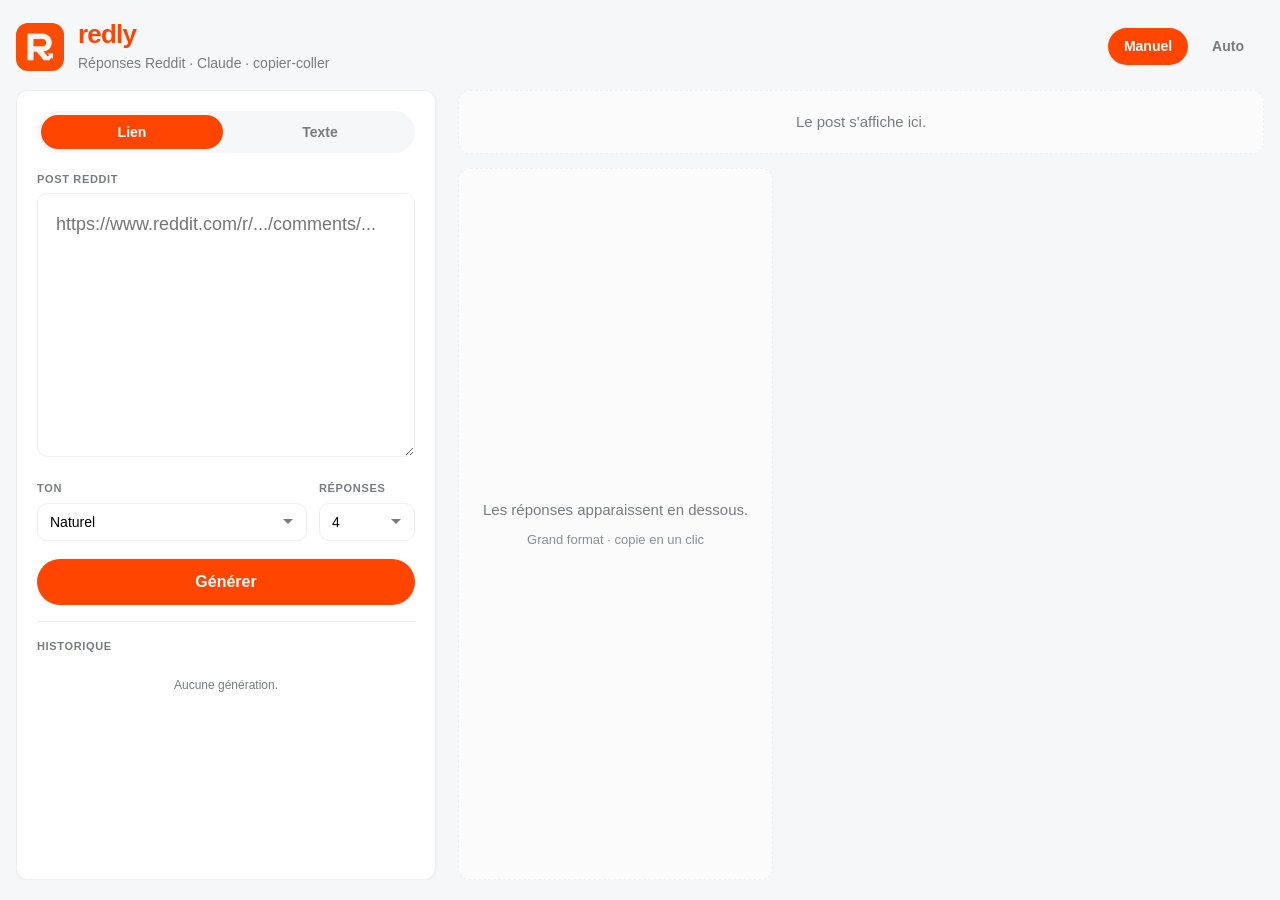
==== static/index.html @ a784b737 "Initial commit — Redly Co-authored-by: Cursor <cursoragent@cursor.com>" ====
<!DOCTYPE html>
<html lang="fr">
<head>
  <meta charset="UTF-8" />
  <meta name="viewport" content="width=device-width, initial-scale=1" />
  <title>Redly</title>
  <link rel="icon" type="image/png" href="/static/logo.png" />
  <link rel="apple-touch-icon" href="/static/logo.png" />
  <link rel="stylesheet" href="/static/style.css" />
</head>
<body>
  <div class="shell">
    <header class="top">
      <div class="brand">
        <img src="/static/logo.png" alt="" class="brand-logo" width="48" height="48" />
        <div>
          <h1 class="brand-name">redly</h1>
          <p class="brand-sub">Réponses Reddit · Claude · copier-coller</p>
        </div>
      </div>
      <nav class="nav-main">
        <a href="/" class="nav-link active">Manuel</a>
        <a href="/auto" class="nav-link">Auto</a>
      </nav>
    </header>

    <main class="layout">
      <section class="panel">
        <div class="tabs" role="tablist">
          <button type="button" class="tab active" data-mode="link">Lien</button>
          <button type="button" class="tab" data-mode="text">Texte</button>
        </div>

        <label class="field-label" for="content">Post Reddit</label>
        <textarea
          id="content"
          class="textarea textarea-main"
          rows="8"
          placeholder="https://www.reddit.com/r/.../comments/..."
          spellcheck="true"
        ></textarea>

        <div class="options">
          <div class="option">
            <label class="field-label" for="tone">Ton</label>
            <select id="tone" class="select">
              <option value="naturel et humain">Naturel</option>
              <option value="amical et décontracté">Amical</option>
              <option value="sarcastique léger">Sarcastique</option>
              <option value="utile et informatif">Expert</option>
              <option value="court et direct">Court</option>
            </select>
          </div>
          <div class="option option-sm">
            <label class="field-label" for="count">Réponses</label>
            <select id="count" class="select">
              <option value="3">3</option>
              <option value="4" selected>4</option>
              <option value="5">5</option>
              <option value="6">6</option>
            </select>
          </div>
        </div>

        <button type="button" id="generate" class="btn-main">
          <span class="btn-label">Générer</span>
          <span class="btn-spinner hidden" aria-hidden="true"></span>
        </button>
        <p id="status" class="status" aria-live="polite"></p>

        <section class="history-block">
          <div class="history-head">
            <h2 class="history-title">Historique</h2>
            <button type="button" id="history-clear" class="btn-ghost btn-ghost-sm hidden">Effacer</button>
          </div>
          <ul id="history-list" class="history-list"></ul>
          <p id="history-empty" class="history-empty">Aucune génération.</p>
        </section>
      </section>

      <section class="col-main">
        <section class="col-post">
          <section id="preview" class="post-card hidden">
            <div class="post-vote" aria-hidden="true">
              <span class="vote-up">▲</span>
            </div>
            <div class="post-inner">
              <span id="preview-sub" class="subreddit">r/...</span>
              <h2 id="preview-title" class="post-title"></h2>
              <p id="preview-body" class="post-body"></p>
            </div>
          </section>
          <div id="empty-post" class="empty empty-post">
            <p>Le post s'affiche ici.</p>
          </div>
        </section>

        <section class="col-replies">
          <section id="results" class="results hidden">
            <div class="results-head">
              <h2 class="results-title">Réponses</h2>
              <button type="button" id="copy-all" class="btn-ghost">Tout copier</button>
            </div>
            <div id="replies" class="replies-list"></div>
          </section>
          <div id="empty" class="empty empty-replies">
            <p>Les réponses apparaissent en dessous.</p>
            <p class="empty-sub">Grand format · copie en un clic</p>
          </div>
        </section>
      </section>
    </main>
  </div>

  <script src="/static/app.js"></script>
</body>
</html>
---- static/style.css ----
*,
*::before,
*::after {
  box-sizing: border-box;
}

:root {
  --bg: #f6f7f8;
  --surface: #ffffff;
  --border: #edeff1;
  --text: #1a1a1b;
  --muted: #787c7e;
  --orange: #ff4500;
  --orange-hover: #e03d00;
  --orange-soft: #fff4ef;
  --radius: 12px;
  --shadow: 0 1px 3px rgba(0, 0, 0, 0.06);
  --shell-pad-y: 20px;
}

html {
  scroll-behavior: smooth;
}

body {
  margin: 0;
  font-family: -apple-system, BlinkMacSystemFont, "Segoe UI", Roboto, Helvetica, Arial, sans-serif;
  background: var(--bg);
  color: var(--text);
  line-height: 1.5;
  -webkit-font-smoothing: antialiased;
}

.shell {
  max-width: 1480px;
  margin: 0 auto;
  padding: 20px 16px 32px;
}

.top {
  margin-bottom: 28px;
  display: flex;
  align-items: center;
  justify-content: space-between;
  gap: 16px;
  flex-wrap: wrap;
}

.nav-main {
  display: flex;
  gap: 8px;
  padding: 4px;
  background: var(--bg);
  border-radius: 999px;
}

.nav-link {
  padding: 8px 16px;
  border-radius: 999px;
  font-size: 14px;
  font-weight: 600;
  color: var(--muted);
  text-decoration: none;
  transition: background 0.15s, color 0.15s;
}

.nav-link:hover {
  color: var(--text);
}

.nav-link.active {
  background: var(--orange);
  color: #fff;
}

.auth-bar {
  display: flex;
  align-items: center;
  justify-content: space-between;
  gap: 12px;
  padding: 12px 16px;
  margin-bottom: 18px;
  background: var(--surface);
  border: 1px solid var(--border);
  border-radius: var(--radius);
}

.auth-info {
  font-size: 14px;
  color: var(--text);
}

.auth-actions {
  display: flex;
  gap: 8px;
}

.auto-layout {
  display: grid;
  grid-template-columns: 1fr;
  gap: 18px;
  align-items: start;
}

@media (min-width: 960px) {
  .auto-layout {
    grid-template-columns: 320px 1fr;
  }
}

.auto-panel .panel-title,
.queue-head .panel-title {
  margin: 0 0 16px;
  font-size: 12px;
  font-weight: 700;
  color: var(--muted);
  text-transform: uppercase;
  letter-spacing: 0.06em;
}

.input {
  width: 100%;
  padding: 10px 12px;
  border: 1px solid var(--border);
  border-radius: 10px;
  font-size: 15px;
  font-family: inherit;
  background: #fff;
  margin-bottom: 14px;
}

.input:focus {
  outline: none;
  border-color: var(--orange);
  box-shadow: 0 0 0 3px rgba(255, 69, 0, 0.14);
}

.check-row {
  display: flex;
  align-items: center;
  gap: 8px;
  margin: 12px 0 16px;
  font-size: 14px;
  color: var(--text);
  cursor: pointer;
}

.auto-hint {
  margin: 14px 0 0;
  font-size: 12px;
  color: var(--muted);
  line-height: 1.45;
}

.auto-queue-wrap {
  min-width: 0;
}

.queue-head {
  display: flex;
  align-items: center;
  justify-content: space-between;
  margin-bottom: 12px;
}

.queue-list {
  display: flex;
  flex-direction: column;
  gap: 14px;
}

.queue-empty {
  margin: 0;
  padding: 40px 20px;
  text-align: center;
  color: var(--muted);
  border: 1px dashed var(--border);
  border-radius: var(--radius);
}

.queue-card {
  background: var(--surface);
  border: 1px solid var(--border);
  border-radius: var(--radius);
  padding: 18px 20px;
  box-shadow: var(--shadow);
}

.queue-card.queue-posted {
  border-color: #b8e6cf;
  background: #f8fffb;
}

.queue-card.queue-skipped {
  opacity: 0.65;
}

.queue-card-head {
  display: flex;
  flex-wrap: wrap;
  align-items: center;
  gap: 10px;
  margin-bottom: 10px;
}

.queue-status {
  font-size: 11px;
  font-weight: 700;
  text-transform: uppercase;
  color: var(--orange);
  letter-spacing: 0.05em;
}

.queue-meta {
  font-size: 12px;
  color: var(--muted);
}

.queue-link {
  margin-left: auto;
  font-size: 12px;
  font-weight: 600;
  color: var(--orange);
  text-decoration: none;
}

.queue-title {
  margin: 0 0 8px;
  font-size: 17px;
  font-weight: 600;
  line-height: 1.35;
}

.queue-body {
  margin: 0 0 12px;
  font-size: 14px;
  color: var(--muted);
  line-height: 1.5;
  white-space: pre-wrap;
}

.queue-reply {
  min-height: 100px;
  font-size: 17px;
  line-height: 1.65;
  margin-bottom: 12px;
}

.queue-actions {
  display: flex;
  gap: 10px;
  flex-wrap: wrap;
}

.btn-sm {
  width: auto;
  padding: 10px 20px;
  font-size: 14px;
}

.queue-error {
  margin: 0 0 10px;
  font-size: 13px;
  color: #ea0027;
}

.queue-ok {
  margin: 0 0 10px;
  font-size: 13px;
}

.queue-ok a {
  color: #046a38;
  font-weight: 600;
}

.brand {
  display: flex;
  align-items: center;
  gap: 14px;
}

.brand-logo {
  width: 48px;
  height: 48px;
  border-radius: 12px;
  flex-shrink: 0;
  object-fit: cover;
  display: block;
}

.brand-name {
  margin: 0;
  font-size: 26px;
  font-weight: 700;
  letter-spacing: -0.03em;
  color: var(--orange);
  line-height: 1.1;
}

.brand-sub {
  margin: 4px 0 0;
  font-size: 14px;
  color: var(--muted);
}

.layout {
  display: grid;
  grid-template-columns: 1fr;
  gap: 16px;
  align-items: start;
}

@media (min-width: 900px) {
  html,
  body {
    height: 100%;
    overflow: hidden;
  }

  .shell {
    height: 100vh;
    max-height: 100vh;
    display: flex;
    flex-direction: column;
    overflow: hidden;
    padding-bottom: var(--shell-pad-y);
    box-sizing: border-box;
  }

  .top {
    flex-shrink: 0;
    margin-bottom: 16px;
  }

  .layout {
    flex: 1;
    min-height: 0;
    overflow: hidden;
    align-items: stretch;
  }

  .panel {
    position: relative;
    top: auto;
    max-height: none;
    height: 100%;
    overflow: hidden;
  }

  .col-main {
    display: flex;
    flex-direction: column;
    min-height: 0;
    min-width: 0;
    height: 100%;
    overflow: hidden;
    gap: 14px;
  }

  .col-post {
    position: relative;
    top: auto;
    flex-shrink: 0;
    max-height: none;
    height: auto;
    overflow: visible;
  }

  .col-replies {
    position: relative;
    top: auto;
    flex: 1;
    min-height: 0;
    max-height: none;
    height: auto;
    overflow: hidden;
    display: flex;
    flex-direction: column;
    padding-right: 4px;
  }

  .col-replies .results:not(.hidden) {
    display: flex;
    flex-direction: column;
    flex: 1;
    min-height: 0;
    overflow: hidden;
  }

  .col-replies .empty-replies {
    flex: 1;
    min-height: 0;
  }

  .results-head {
    position: relative;
    top: auto;
    flex-shrink: 0;
  }

  .replies-list {
    flex: 1;
    min-height: 0;
    overflow-y: auto;
    overscroll-behavior: contain;
    -webkit-overflow-scrolling: touch;
    align-items: start;
    align-content: start;
  }

  .textarea-main {
    min-height: 200px;
  }
}

@media (min-width: 900px) {
  .layout {
    grid-template-columns: minmax(320px, 380px) minmax(0, 1fr);
    gap: 18px;
    align-items: stretch;
  }
}

@media (min-width: 1180px) {
  .layout {
    grid-template-columns: minmax(360px, 420px) minmax(0, 1fr);
    gap: 22px;
  }
}

.panel,
.post-card,
.reply-card {
  background: var(--surface);
  border: 1px solid var(--border);
  border-radius: var(--radius);
  box-shadow: var(--shadow);
}

.panel {
  padding: 20px;
  position: sticky;
  top: 16px;
  max-height: calc(100vh - 32px);
  overflow-y: auto;
}

@media (min-width: 900px) {
  .panel {
    overflow: hidden;
  }
}

.col-main {
  min-width: 0;
}

.col-post {
  position: sticky;
  top: 12px;
  align-self: start;
  max-height: calc(100vh - 24px);
  overflow: hidden;
}

@media (min-width: 900px) {
  .col-post {
    position: relative;
    top: auto;
    align-self: stretch;
    max-height: none;
    overflow: visible;
  }

  .col-main .post-card {
    width: 100%;
    margin-bottom: 0;
  }

  .col-main .post-inner {
    display: flex;
    flex-wrap: wrap;
    align-items: baseline;
    gap: 6px 20px;
    padding: 14px 20px;
  }

  .col-main .subreddit {
    flex-shrink: 0;
  }

  .col-main .post-title {
    flex: 1 1 100%;
    margin: 0;
    font-size: 18px;
  }

  .col-main .post-body {
    flex: 1 1 100%;
    margin: 0;
    font-size: 15px;
    max-height: 3.2em;
    overflow: hidden;
  }

  .col-main .post-body:not(:empty) {
    display: -webkit-box;
    -webkit-line-clamp: 2;
    -webkit-box-orient: vertical;
  }

  .col-post .empty-post {
    padding: 20px;
  }
}

.col-replies {
  min-width: 0;
  position: sticky;
  top: 12px;
  align-self: start;
  max-height: calc(100vh - 24px);
  overflow: hidden;
  padding-right: 2px;
  min-height: 320px;
}

.tabs {
  display: flex;
  gap: 6px;
  margin-bottom: 18px;
  padding: 4px;
  background: var(--bg);
  border-radius: 999px;
}

.tab {
  flex: 1;
  padding: 9px 14px;
  border: none;
  border-radius: 999px;
  background: transparent;
  font-size: 14px;
  font-weight: 600;
  color: var(--muted);
  cursor: pointer;
  transition: background 0.15s, color 0.15s;
}

.tab:hover {
  color: var(--text);
}

.tab.active {
  background: var(--orange);
  color: #fff;
}

.field-label {
  display: block;
  font-size: 11px;
  font-weight: 700;
  color: var(--muted);
  margin-bottom: 6px;
  text-transform: uppercase;
  letter-spacing: 0.06em;
}

.textarea {
  width: 100%;
  padding: 16px 18px;
  border: 1px solid var(--border);
  border-radius: 10px;
  font-size: 16px;
  font-family: inherit;
  line-height: 1.55;
  resize: vertical;
  min-height: 140px;
  margin-bottom: 16px;
  background: #fff;
}

.textarea-main {
  min-height: 220px;
  font-size: 17px;
  line-height: 1.6;
}

@media (min-width: 900px) {
  .textarea-main {
    min-height: 260px;
    font-size: 18px;
  }
}

.textarea:focus {
  outline: none;
  border-color: var(--orange);
  box-shadow: 0 0 0 3px rgba(255, 69, 0, 0.14);
}

.options {
  display: flex;
  gap: 12px;
  margin-bottom: 18px;
}

.option {
  flex: 1;
}

.option-sm {
  flex: 0 0 96px;
}

.select {
  width: 100%;
  padding: 10px 12px;
  border: 1px solid var(--border);
  border-radius: 10px;
  font-size: 14px;
  font-family: inherit;
  background: #fff;
  cursor: pointer;
  appearance: none;
  background-image: url("data:image/svg+xml,%3Csvg xmlns='http://www.w3.org/2000/svg' width='12' height='8' viewBox='0 0 12 8'%3E%3Cpath fill='%23787c7e' d='M1 1l5 5 5-5'/%3E%3C/svg%3E");
  background-repeat: no-repeat;
  background-position: right 12px center;
  padding-right: 32px;
}

.select:focus {
  outline: none;
  border-color: var(--orange);
}

.btn-main {
  width: 100%;
  display: flex;
  align-items: center;
  justify-content: center;
  gap: 10px;
  padding: 14px 20px;
  border: none;
  border-radius: 999px;
  background: var(--orange);
  color: #fff;
  font-size: 16px;
  font-weight: 700;
  cursor: pointer;
  transition: background 0.15s, transform 0.08s;
}

.btn-main:hover:not(:disabled) {
  background: var(--orange-hover);
}

.btn-main:active:not(:disabled) {
  transform: scale(0.985);
}

.btn-main:disabled {
  opacity: 0.6;
  cursor: wait;
}

.btn-spinner {
  width: 18px;
  height: 18px;
  border: 2px solid rgba(255, 255, 255, 0.35);
  border-top-color: #fff;
  border-radius: 50%;
  animation: spin 0.7s linear infinite;
}

.btn-spinner.hidden {
  display: none;
}

@keyframes spin {
  to { transform: rotate(360deg); }
}

.hint {
  margin: 10px 0 0;
  font-size: 12px;
  color: var(--muted);
  text-align: center;
}

.status {
  margin: 8px 0 0;
  font-size: 13px;
  color: var(--muted);
  text-align: center;
  line-height: 1.35;
}

.status:empty {
  display: none;
  margin: 0;
}

.status.error {
  color: #ea0027;
}

.status.ok {
  color: #046a38;
}

.hidden {
  display: none !important;
}

.side {
  min-height: 200px;
}

.col-post .post-card {
  margin-bottom: 0;
}

.empty-post,
.empty-replies {
  padding: 40px 24px;
}

@media (min-width: 900px) {
  .empty-replies {
    min-height: 0;
    display: flex;
    flex-direction: column;
    justify-content: center;
  }
}

.empty-replies p {
  font-size: 17px;
}

.empty {
  padding: 48px 24px;
  text-align: center;
  color: var(--muted);
  border: 1px dashed var(--border);
  border-radius: var(--radius);
  background: rgba(255, 255, 255, 0.5);
}

.empty p {
  margin: 0;
  font-size: 15px;
}

.empty-sub {
  margin-top: 8px !important;
  font-size: 13px !important;
  opacity: 0.85;
}

.post-card {
  display: flex;
  gap: 0;
  overflow: hidden;
  margin-bottom: 16px;
}

.post-vote {
  width: 40px;
  background: #fafafa;
  border-right: 1px solid var(--border);
  display: flex;
  align-items: flex-start;
  justify-content: center;
  padding-top: 14px;
}

.vote-up {
  color: var(--orange);
  font-size: 14px;
  font-weight: 700;
}

.post-inner {
  flex: 1;
  padding: 16px 18px;
  min-width: 0;
}

.subreddit {
  font-size: 12px;
  font-weight: 700;
  color: var(--muted);
}

.post-title {
  margin: 8px 0 12px;
  font-size: 17px;
  font-weight: 600;
  line-height: 1.35;
  letter-spacing: -0.02em;
}

.post-body {
  margin: 0;
  font-size: 14px;
  line-height: 1.5;
  color: var(--text);
  white-space: pre-wrap;
  word-break: break-word;
}

.results {
  height: 100%;
  min-height: 0;
}

.results-head {
  display: flex;
  align-items: center;
  justify-content: space-between;
  margin-bottom: 14px;
  padding: 0 4px;
  position: sticky;
  top: 0;
  background: var(--bg);
  z-index: 2;
  padding-bottom: 8px;
}

.results-title {
  margin: 0;
  font-size: 12px;
  font-weight: 700;
  color: var(--muted);
  text-transform: uppercase;
  letter-spacing: 0.06em;
}

.btn-ghost {
  padding: 6px 14px;
  border: 1px solid var(--border);
  border-radius: 999px;
  background: var(--surface);
  color: var(--orange);
  font-size: 12px;
  font-weight: 700;
  cursor: pointer;
  transition: background 0.15s, border-color 0.15s;
}

.btn-ghost:hover {
  background: var(--orange-soft);
  border-color: rgba(255, 69, 0, 0.35);
}

.replies-list {
  display: grid;
  grid-template-columns: 1fr;
  gap: 16px;
  align-items: start;
  align-content: start;
  grid-auto-rows: auto;
}

@media (min-width: 900px) {
  .replies-list {
    grid-template-columns: repeat(2, minmax(0, 1fr));
    gap: 18px;
  }
}

@media (min-width: 1320px) {
  .replies-list {
    gap: 20px;
  }
}

.reply-card {
  padding: 18px 20px;
  animation: fadeIn 0.25s ease;
  display: flex;
  flex-direction: column;
  gap: 10px;
  width: 100%;
  min-height: 0;
  height: auto;
  align-self: start;
  box-sizing: border-box;
  overflow: hidden;
}

@keyframes fadeIn {
  from { opacity: 0; transform: translateY(6px); }
  to { opacity: 1; transform: translateY(0); }
}

.reply-head {
  display: flex;
  align-items: center;
  justify-content: space-between;
  gap: 10px;
  flex-shrink: 0;
}

.reply-num {
  font-size: 12px;
  font-weight: 700;
  color: var(--orange);
  text-transform: uppercase;
  letter-spacing: 0.05em;
}

.btn-copy {
  padding: 8px 16px;
  border: 1px solid var(--orange);
  border-radius: 999px;
  background: #fff;
  color: var(--orange);
  font-size: 13px;
  font-weight: 700;
  cursor: pointer;
  transition: background 0.15s, color 0.15s;
}

.btn-copy:hover {
  background: var(--orange-soft);
}

.btn-copy.copied {
  background: var(--orange);
  color: #fff;
  border-color: var(--orange);
}

.reply-text {
  margin: 0;
  flex: 0 0 auto;
  font-size: 17px;
  line-height: 1.65;
  letter-spacing: -0.01em;
  white-space: pre-wrap;
  word-break: break-word;
  overflow-wrap: anywhere;
}

@media (min-width: 900px) {
  .reply-text {
    font-size: 18px;
    line-height: 1.7;
  }
}

@media (min-width: 1180px) {
  .reply-text {
    font-size: 19px;
    line-height: 1.72;
  }
}

.history-block {
  margin-top: 16px;
  padding-top: 16px;
  border-top: 1px solid var(--border);
}

.history-head {
  display: flex;
  align-items: center;
  justify-content: space-between;
  margin-bottom: 10px;
}

.history-title {
  margin: 0;
  font-size: 11px;
  font-weight: 700;
  color: var(--muted);
  text-transform: uppercase;
  letter-spacing: 0.06em;
}

.btn-ghost-sm {
  padding: 4px 10px;
  font-size: 11px;
}

.history-list {
  list-style: none;
  margin: 0;
  padding: 0;
  max-height: 160px;
  overflow-y: auto;
  display: flex;
  flex-direction: column;
  gap: 8px;
}

.history-list.hidden {
  display: none;
}

.history-item {
  display: flex;
  align-items: stretch;
  gap: 6px;
  min-width: 0;
}

.history-item.active .history-btn {
  border-color: var(--orange);
  background: var(--orange-soft);
}

.history-btn {
  flex: 1;
  min-width: 0;
  text-align: left;
  padding: 10px 12px 11px;
  border: 1px solid var(--border);
  border-radius: 10px;
  background: var(--bg);
  cursor: pointer;
  font-family: inherit;
  transition: background 0.12s, border-color 0.12s;
  overflow: hidden;
}

.history-btn:hover {
  background: #fff;
  border-color: #d7dadc;
}

.history-date {
  display: block;
  font-size: 11px;
  color: var(--muted);
  margin-bottom: 4px;
  line-height: 1.2;
}

.history-item-title {
  display: -webkit-box;
  -webkit-box-orient: vertical;
  -webkit-line-clamp: 2;
  overflow: hidden;
  font-size: 13px;
  font-weight: 600;
  color: var(--text);
  line-height: 1.4;
  word-break: break-word;
}

.history-item-meta {
  display: block;
  font-size: 11px;
  color: var(--muted);
  margin-top: 4px;
  line-height: 1.25;
  overflow: hidden;
  text-overflow: ellipsis;
  white-space: nowrap;
}

.history-del {
  flex: 0 0 36px;
  width: 36px;
  min-width: 36px;
  align-self: stretch;
  display: flex;
  align-items: center;
  justify-content: center;
  padding: 0;
  border: 1px solid var(--border);
  border-radius: 10px;
  background: #fff;
  color: var(--muted);
  font-size: 18px;
  line-height: 1;
  cursor: pointer;
  transition: background 0.12s, color 0.12s;
}

.history-del:hover {
  background: #fff0f0;
  color: #ea0027;
  border-color: #ffcaca;
}

.history-empty {
  margin: 0;
  font-size: 12px;
  color: var(--muted);
  text-align: center;
  padding: 12px 8px;
}

.history-empty.hidden {
  display: none;
}
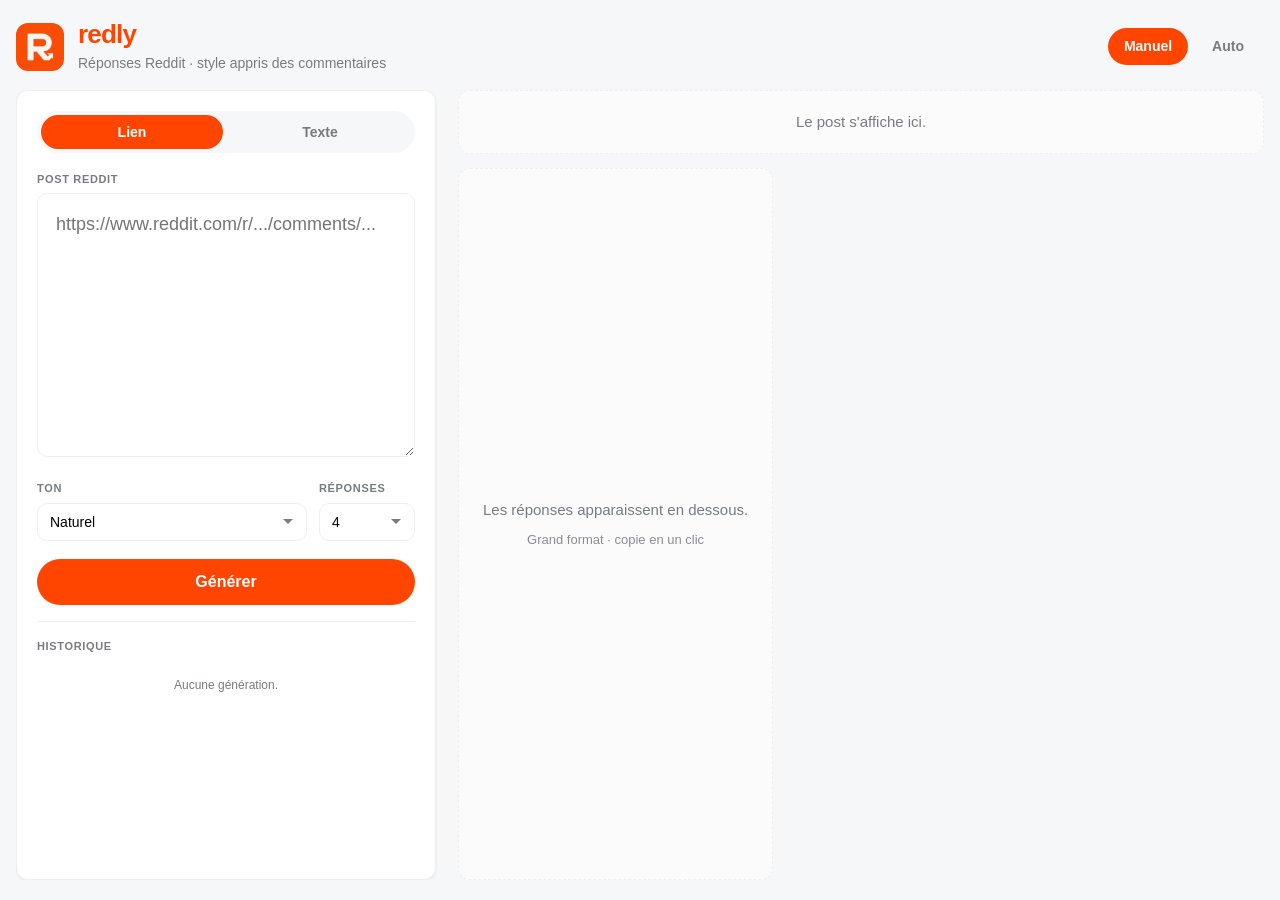
==== commit ad8bca25: "feat: apprendre le style des commentaires Reddit par thread et subreddit Analyse les top commentaire" ====
--- a/static/index.html
+++ b/static/index.html
@@ -15,7 +15,7 @@
         <img src="/static/logo.png" alt="" class="brand-logo" width="48" height="48" />
         <div>
           <h1 class="brand-name">redly</h1>
-          <p class="brand-sub">Réponses Reddit · Claude · copier-coller</p>
+          <p class="brand-sub">Réponses Reddit · style appris des commentaires</p>
         </div>
       </div>
       <nav class="nav-main">
@@ -99,7 +99,13 @@
           <section id="results" class="results hidden">
             <div class="results-head">
               <h2 class="results-title">Réponses</h2>
-              <button type="button" id="copy-all" class="btn-ghost">Tout copier</button>
+              <div class="results-actions">
+                <label id="fr-preview-wrap" class="fr-preview-toggle hidden" title="Aperçu pour toi — la copie reste dans la langue du post">
+                  <input type="checkbox" id="show-fr-preview" />
+                  <span>Aperçu FR</span>
+                </label>
+                <button type="button" id="copy-all" class="btn-ghost">Tout copier</button>
+              </div>
             </div>
             <div id="replies" class="replies-list"></div>
           </section>
--- a/static/style.css
+++ b/static/style.css
@@ -828,6 +828,42 @@
   background: var(--bg);
   z-index: 2;
   padding-bottom: 8px;
+  gap: 12px;
+}
+
+.results-actions {
+  display: flex;
+  align-items: center;
+  gap: 10px;
+  flex-shrink: 0;
+}
+
+.fr-preview-toggle {
+  display: inline-flex;
+  align-items: center;
+  gap: 6px;
+  font-size: 12px;
+  font-weight: 600;
+  color: var(--muted);
+  cursor: pointer;
+  user-select: none;
+  white-space: nowrap;
+}
+
+.fr-preview-toggle input {
+  accent-color: var(--orange);
+  cursor: pointer;
+}
+
+.fr-preview-toggle.hidden {
+  display: none;
+}
+
+.reply-fr-hint {
+  margin: 6px 0 0;
+  font-size: 11px;
+  color: var(--muted);
+  font-style: italic;
 }
 
 .results-title {
